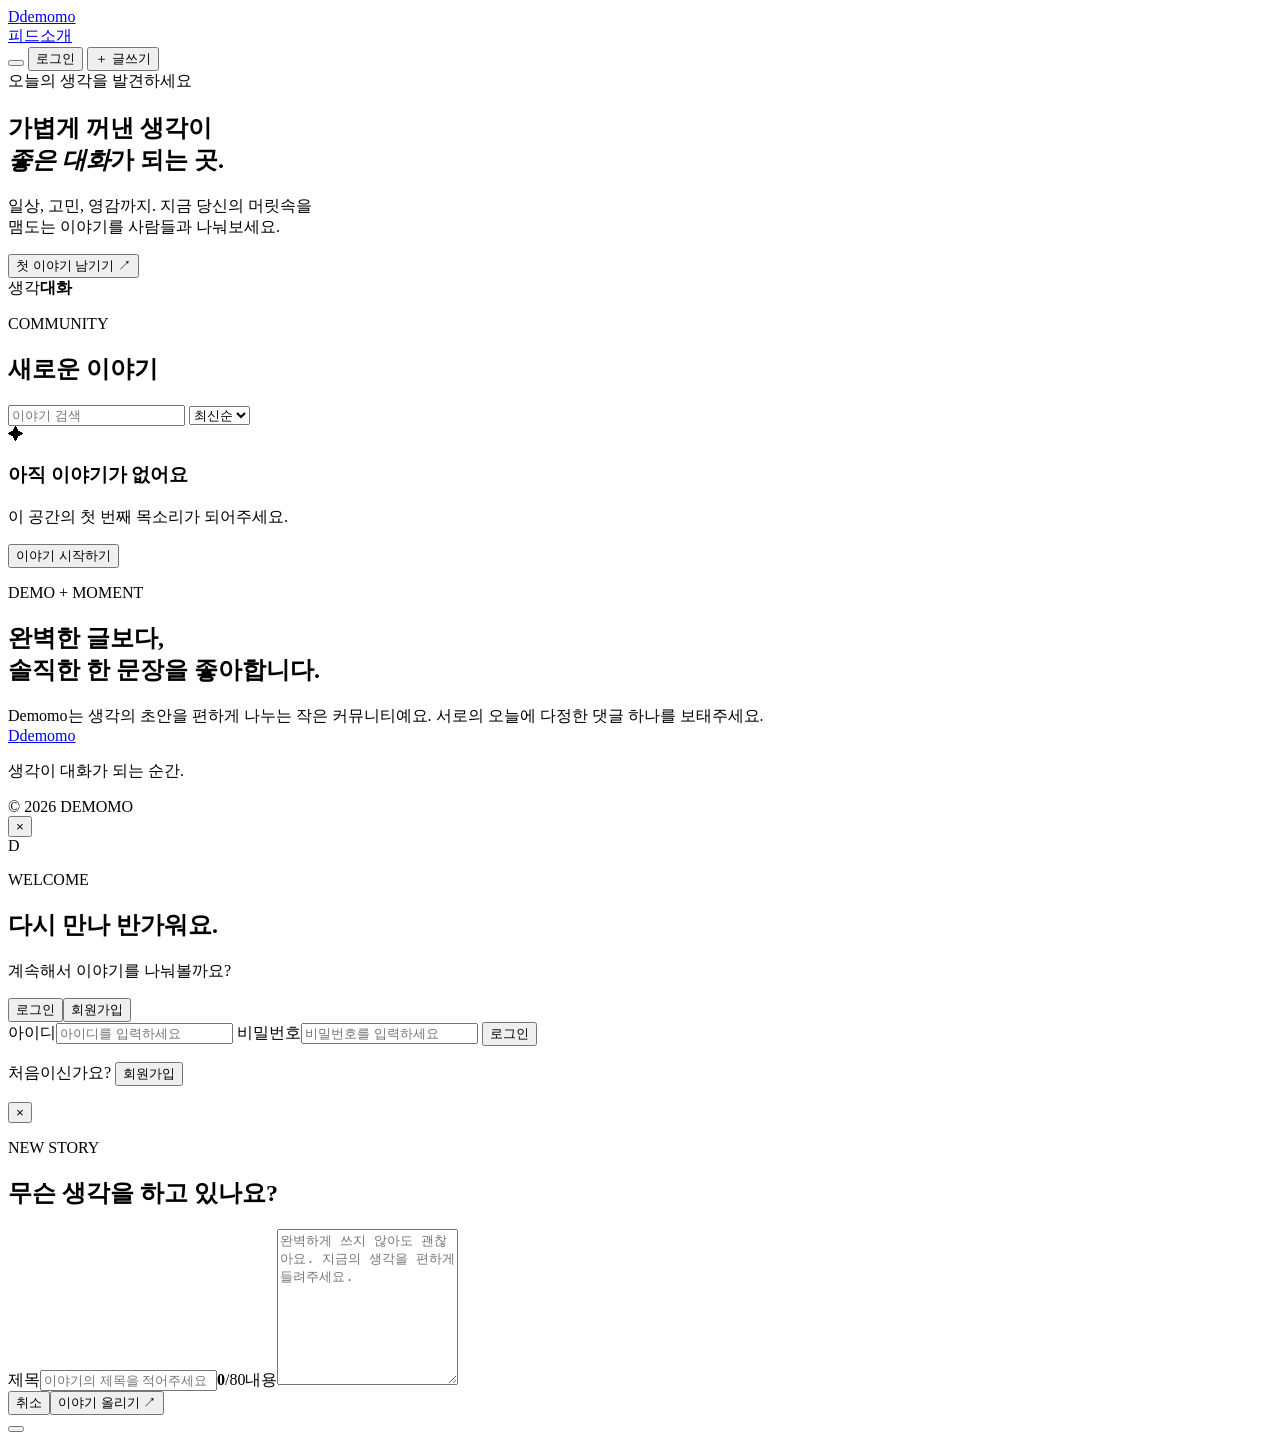
==== src/main/resources/static/index.html @ 604f8346 "프론트 추가" ====
<!doctype html>
<html lang="ko">
<head>
  <meta charset="UTF-8">
  <meta name="viewport" content="width=device-width, initial-scale=1.0">
  <meta name="theme-color" content="#f6f3ed">
  <title>Demomo — 이야기가 머무는 곳</title>
  <link rel="icon" href="/favicon.svg" type="image/svg+xml">
  <link rel="preconnect" href="https://fonts.googleapis.com">
  <link rel="preconnect" href="https://fonts.gstatic.com" crossorigin>
  <link href="https://fonts.googleapis.com/css2?family=DM+Sans:wght@400;500;600;700&family=Noto+Sans+KR:wght@400;500;600;700;800&display=swap" rel="stylesheet">
  <link rel="stylesheet" href="/styles.css">
</head>
<body>
  <div class="noise"></div>
  <header class="topbar">
    <a class="brand" href="#" aria-label="Demomo 홈"><span class="brand-mark">D</span><span>demomo</span></a>
    <nav class="nav" aria-label="주요 메뉴"><a class="active" href="#feed">피드</a><a href="#about">소개</a></nav>
    <div class="header-actions">
      <button class="icon-button" id="searchToggle" aria-label="검색 열기"><span class="search-icon"></span></button>
      <button class="button ghost" id="authButton">로그인</button>
      <button class="button primary" id="writeButton"><span>＋</span> 글쓰기</button>
    </div>
  </header>

  <main>
    <section class="hero" id="feed">
      <div class="eyebrow"><span></span> 오늘의 생각을 발견하세요</div>
      <h1>가볍게 꺼낸 생각이<br><em>좋은 대화</em>가 되는 곳.</h1>
      <p>일상, 고민, 영감까지. 지금 당신의 머릿속을<br class="desktop-only"> 맴도는 이야기를 사람들과 나눠보세요.</p>
      <button class="text-link" id="heroWrite">첫 이야기 남기기 <span>↗</span></button>
      <div class="hero-doodle" aria-hidden="true"><span>생각</span><i></i><b>대화</b></div>
    </section>

    <section class="content-shell">
      <div class="section-head">
        <div><p class="section-kicker">COMMUNITY</p><h2>새로운 이야기</h2></div>
        <div class="feed-tools">
          <label class="search-field" id="searchField"><span class="search-icon"></span><input id="searchInput" type="search" placeholder="이야기 검색" aria-label="게시글 검색"></label>
          <select id="sortSelect" aria-label="정렬"><option value="new">최신순</option><option value="views">조회순</option><option value="comments">댓글순</option></select>
        </div>
      </div>
      <div class="post-grid" id="postGrid" aria-live="polite"></div>
      <div class="empty-state hidden" id="emptyState"><div>✦</div><h3>아직 이야기가 없어요</h3><p>이 공간의 첫 번째 목소리가 되어주세요.</p><button class="button primary" data-open-write>이야기 시작하기</button></div>
    </section>

    <section class="about" id="about">
      <p>DEMO + MOMENT</p><h2>완벽한 글보다,<br>솔직한 한 문장을 좋아합니다.</h2>
      <div class="about-note">Demomo는 생각의 초안을 편하게 나누는 작은 커뮤니티예요. 서로의 오늘에 다정한 댓글 하나를 보태주세요.</div>
    </section>
  </main>

  <footer><a class="brand" href="#"><span class="brand-mark">D</span><span>demomo</span></a><p>생각이 대화가 되는 순간.</p><span>© 2026 DEMOMO</span></footer>

  <div class="modal-layer" id="authModal" aria-hidden="true">
    <div class="modal auth-modal" role="dialog" aria-modal="true" aria-labelledby="authTitle">
      <button class="close-button" data-close aria-label="닫기">×</button>
      <div class="modal-symbol">D</div><p class="section-kicker">WELCOME</p><h2 id="authTitle">다시 만나 반가워요.</h2><p class="modal-copy">계속해서 이야기를 나눠볼까요?</p>
      <div class="auth-tabs"><button class="active" data-auth-tab="login">로그인</button><button data-auth-tab="signup">회원가입</button></div>
      <form id="authForm">
        <label>아이디<input name="username" autocomplete="username" required minlength="3" placeholder="아이디를 입력하세요"></label>
        <label>비밀번호<input name="password" type="password" autocomplete="current-password" required minlength="4" placeholder="비밀번호를 입력하세요"></label>
        <button class="button primary wide" type="submit">로그인</button>
      </form>
      <p class="form-hint">처음이신가요? <button type="button" data-switch-auth>회원가입</button></p>
    </div>
  </div>

  <div class="modal-layer" id="writeModal" aria-hidden="true">
    <div class="modal write-modal" role="dialog" aria-modal="true" aria-labelledby="writeTitle">
      <button class="close-button" data-close aria-label="닫기">×</button><p class="section-kicker">NEW STORY</p><h2 id="writeTitle">무슨 생각을 하고 있나요?</h2>
      <form id="writeForm"><label>제목<input name="title" required maxlength="80" placeholder="이야기의 제목을 적어주세요"><span class="counter"><b id="titleCount">0</b>/80</span></label><label>내용<textarea name="content" required maxlength="3000" rows="10" placeholder="완벽하게 쓰지 않아도 괜찮아요. 지금의 생각을 편하게 들려주세요."></textarea></label><div class="form-actions"><button type="button" class="button ghost" data-close>취소</button><button type="submit" class="button primary">이야기 올리기 ↗</button></div></form>
    </div>
  </div>

  <div class="drawer-layer" id="detailLayer" aria-hidden="true"><button class="drawer-backdrop" data-close aria-label="닫기"></button><article class="detail-drawer" id="detailDrawer"></article></div>
  <div class="toast" id="toast" role="status"></div>
  <script src="/app.js" defer></script>
</body>
</html>
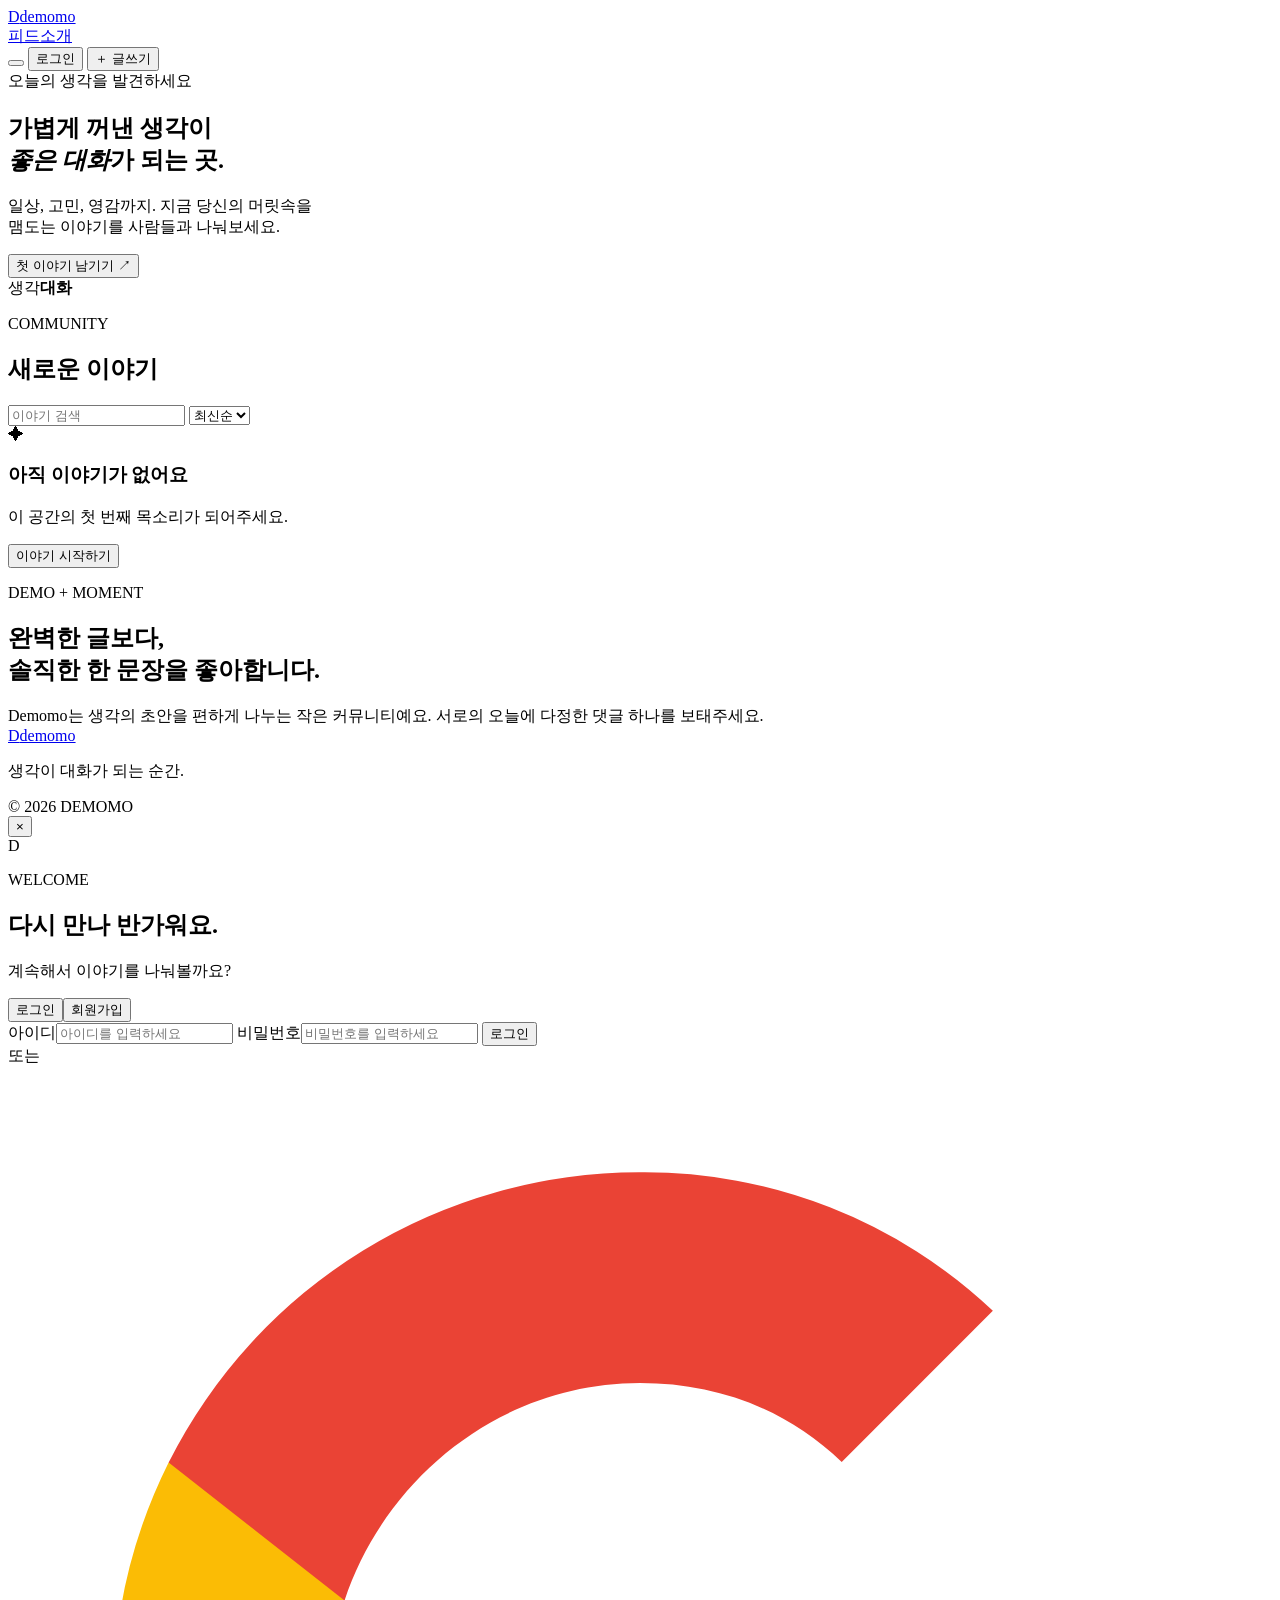
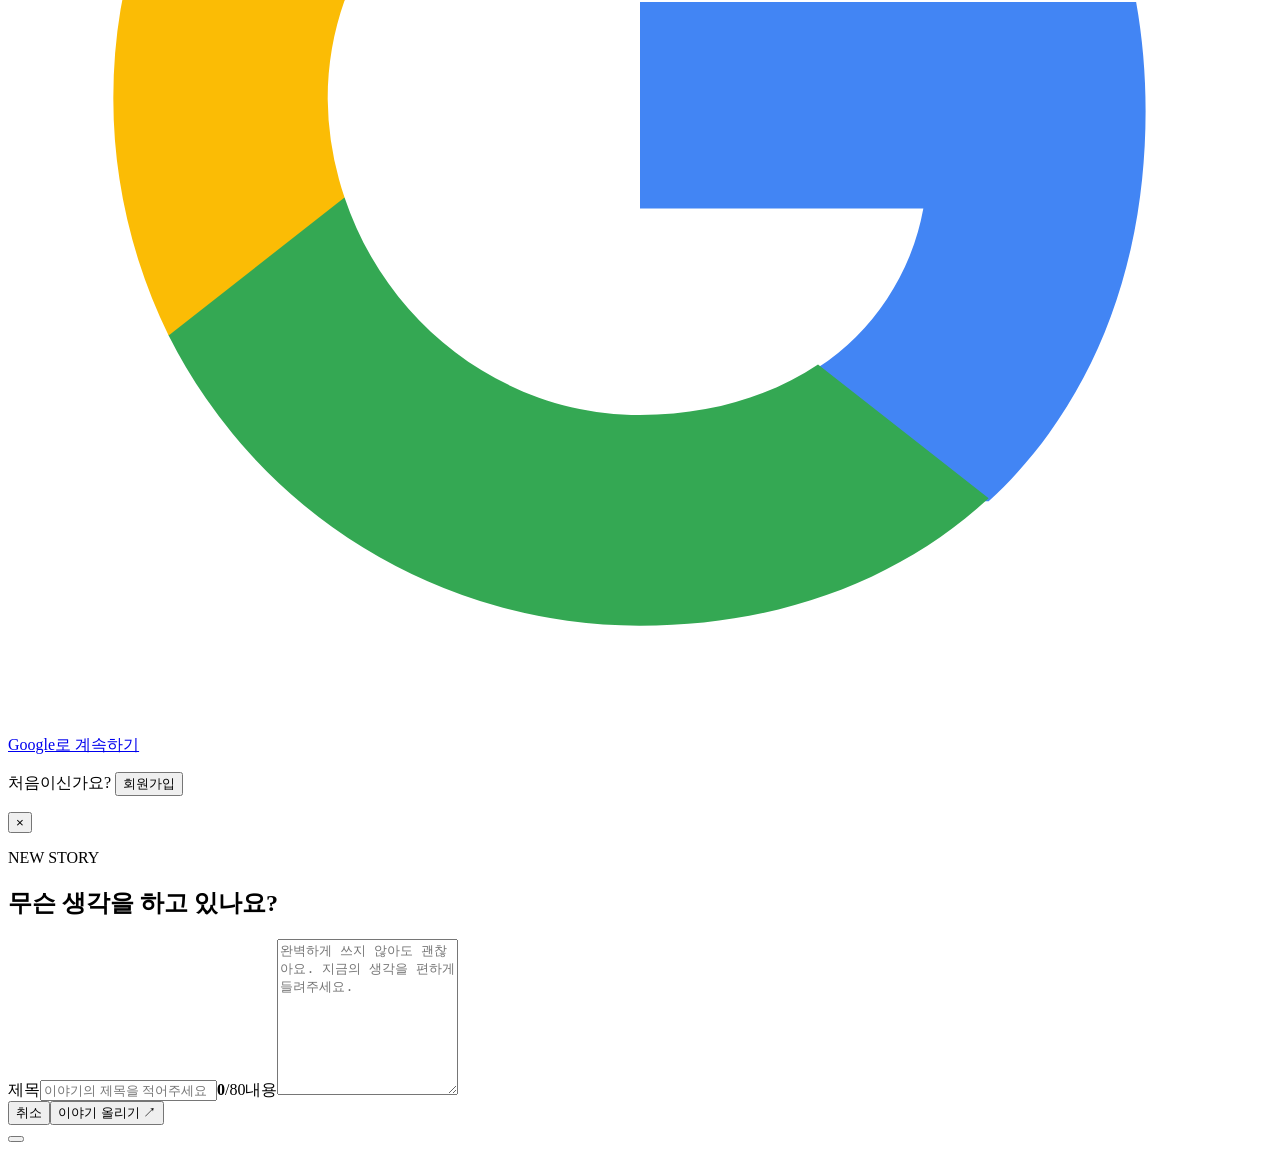
==== commit 2eb2827a: "Add Google OAuth login support" ====
--- a/src/main/resources/static/index.html
+++ b/src/main/resources/static/index.html
@@ -10,6 +10,7 @@
   <link rel="preconnect" href="https://fonts.gstatic.com" crossorigin>
   <link href="https://fonts.googleapis.com/css2?family=DM+Sans:wght@400;500;600;700&family=Noto+Sans+KR:wght@400;500;600;700;800&display=swap" rel="stylesheet">
   <link rel="stylesheet" href="/styles.css">
+  <link rel="stylesheet" href="/oauth.css">
 </head>
 <body>
   <div class="noise"></div>
@@ -62,6 +63,11 @@
         <label>비밀번호<input name="password" type="password" autocomplete="current-password" required minlength="4" placeholder="비밀번호를 입력하세요"></label>
         <button class="button primary wide" type="submit">로그인</button>
       </form>
+      <div class="auth-divider"><span>또는</span></div>
+      <a class="google-login" href="/oauth2/authorization/google">
+        <svg aria-hidden="true" viewBox="0 0 24 24"><path fill="#4285F4" d="M21.6 12.23c0-.71-.06-1.4-.18-2.07H12v3.92h5.38a4.6 4.6 0 0 1-2 3.02v2.54h3.24c1.9-1.75 2.98-4.33 2.98-7.41Z"/><path fill="#34A853" d="M12 22c2.7 0 4.97-.9 6.62-2.42l-3.24-2.54c-.9.6-2.04.96-3.38.96-2.61 0-4.82-1.76-5.61-4.13H3.05v2.62A10 10 0 0 0 12 22Z"/><path fill="#FBBC05" d="M6.39 13.87A6 6 0 0 1 6.07 12c0-.65.11-1.28.32-1.87V7.51H3.05A10 10 0 0 0 2 12c0 1.61.39 3.14 1.05 4.49l3.34-2.62Z"/><path fill="#EA4335" d="M12 6c1.47 0 2.79.5 3.83 1.5l2.87-2.87A9.62 9.62 0 0 0 12 2a10 10 0 0 0-8.95 5.51l3.34 2.62C7.18 7.76 9.39 6 12 6Z"/></svg>
+        Google로 계속하기
+      </a>
       <p class="form-hint">처음이신가요? <button type="button" data-switch-auth>회원가입</button></p>
     </div>
   </div>
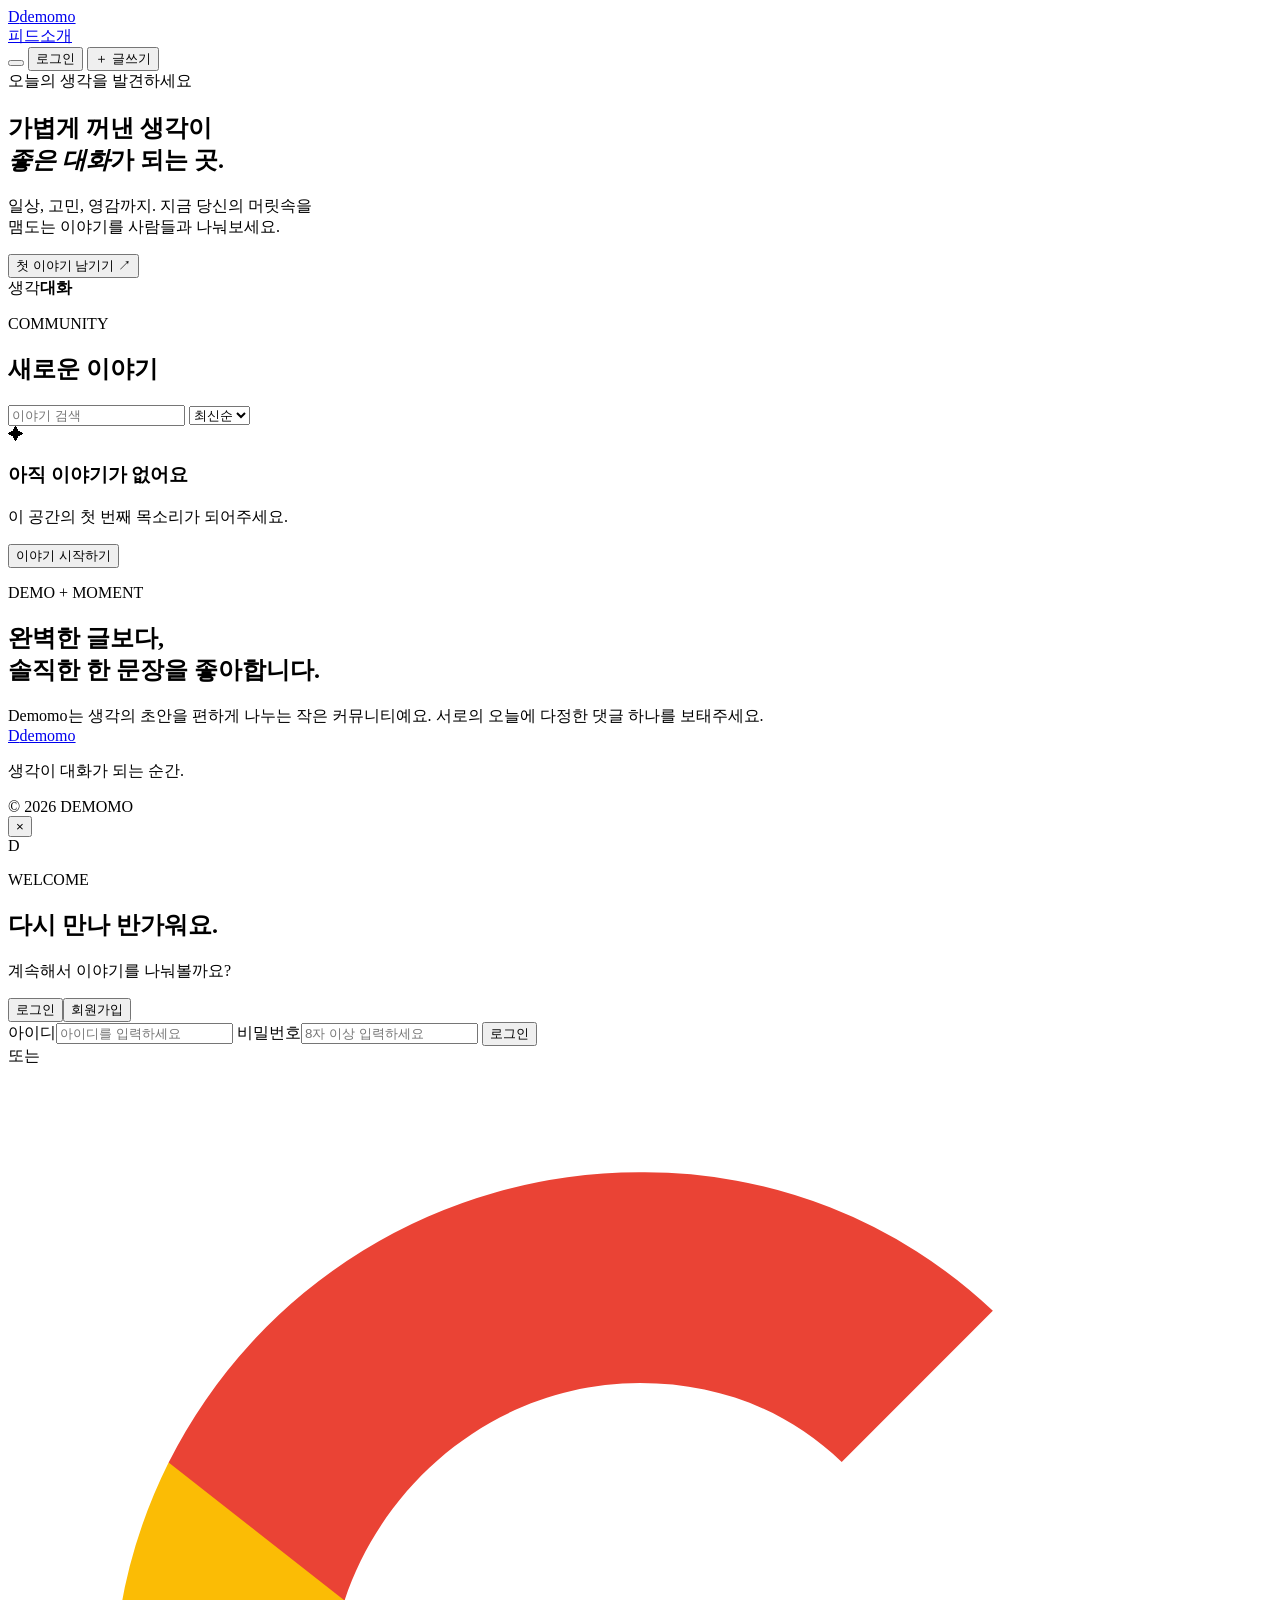
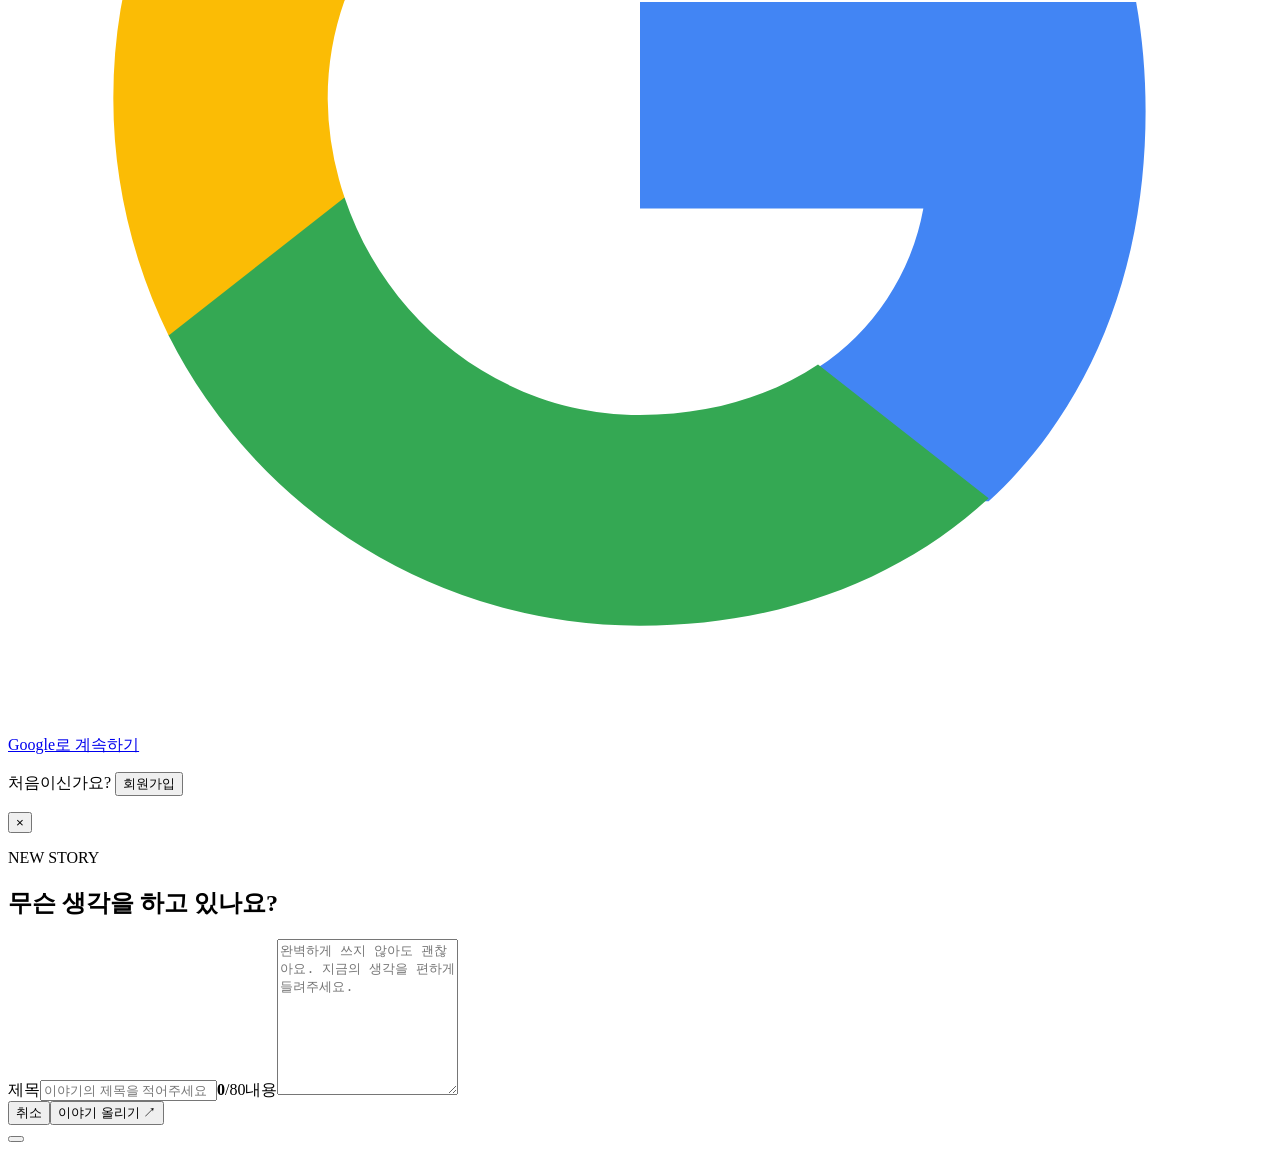
==== commit a4fb41eb: "fix authentication and board validation" ====
--- a/src/main/resources/static/index.html
+++ b/src/main/resources/static/index.html
@@ -60,7 +60,7 @@
       <div class="auth-tabs"><button class="active" data-auth-tab="login">로그인</button><button data-auth-tab="signup">회원가입</button></div>
       <form id="authForm">
         <label>아이디<input name="username" autocomplete="username" required minlength="3" placeholder="아이디를 입력하세요"></label>
-        <label>비밀번호<input name="password" type="password" autocomplete="current-password" required minlength="4" placeholder="비밀번호를 입력하세요"></label>
+        <label>비밀번호<input name="password" type="password" autocomplete="current-password" required minlength="8" placeholder="8자 이상 입력하세요"></label>
         <button class="button primary wide" type="submit">로그인</button>
       </form>
       <div class="auth-divider"><span>또는</span></div>
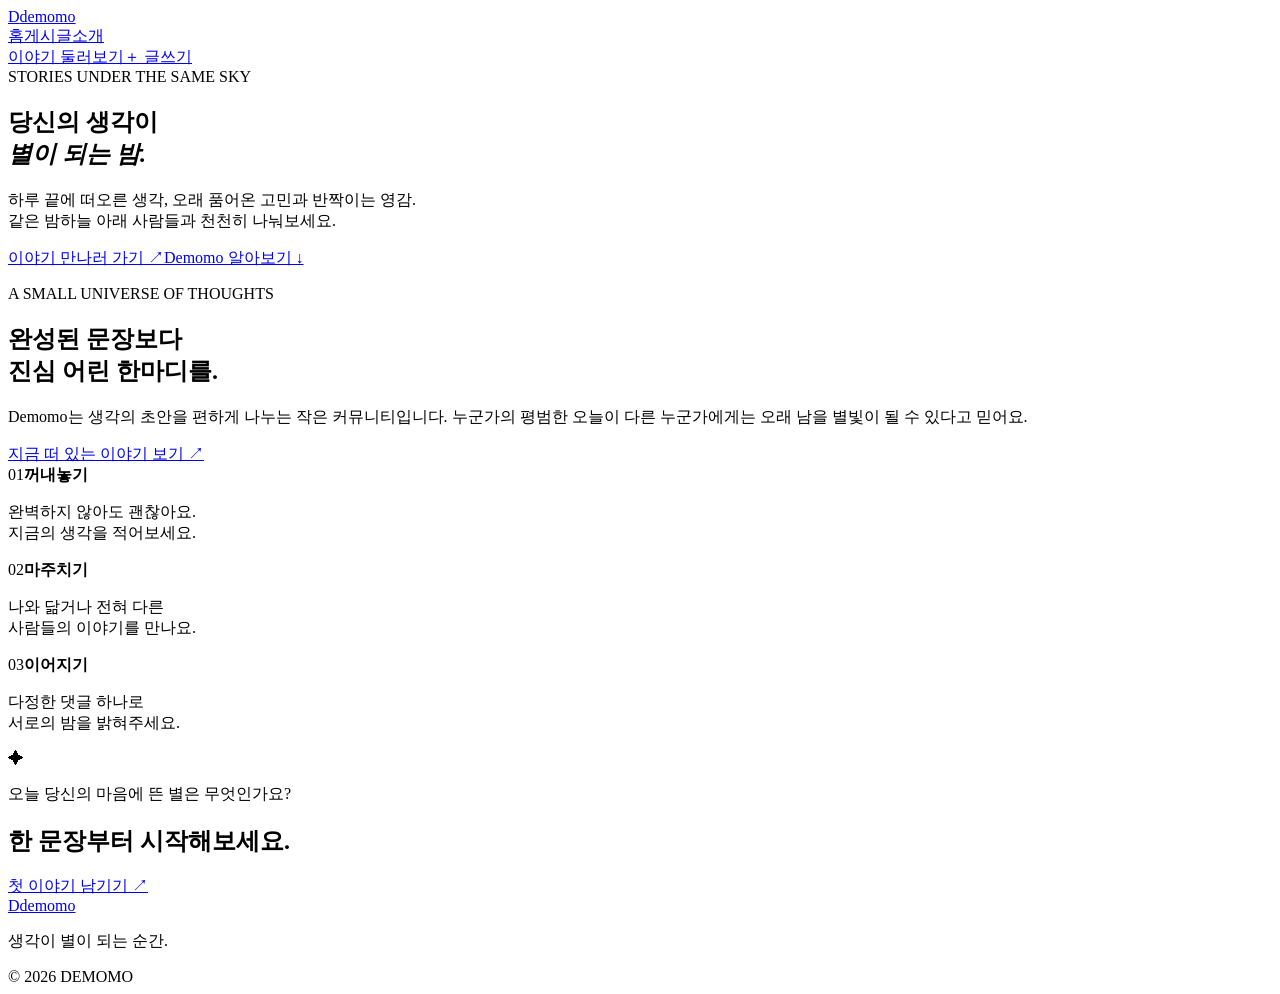
==== commit 9f701845: "feat: 밤하늘 테마와 게시글 페이지 분리" ====
--- a/src/main/resources/static/index.html
+++ b/src/main/resources/static/index.html
@@ -1,86 +1,9 @@
 <!doctype html>
-<html lang="ko">
-<head>
-  <meta charset="UTF-8">
-  <meta name="viewport" content="width=device-width, initial-scale=1.0">
-  <meta name="theme-color" content="#f6f3ed">
-  <title>Demomo — 이야기가 머무는 곳</title>
-  <link rel="icon" href="/favicon.svg" type="image/svg+xml">
-  <link rel="preconnect" href="https://fonts.googleapis.com">
-  <link rel="preconnect" href="https://fonts.gstatic.com" crossorigin>
-  <link href="https://fonts.googleapis.com/css2?family=DM+Sans:wght@400;500;600;700&family=Noto+Sans+KR:wght@400;500;600;700;800&display=swap" rel="stylesheet">
-  <link rel="stylesheet" href="/styles.css">
-  <link rel="stylesheet" href="/oauth.css">
-</head>
-<body>
-  <div class="noise"></div>
-  <header class="topbar">
-    <a class="brand" href="#" aria-label="Demomo 홈"><span class="brand-mark">D</span><span>demomo</span></a>
-    <nav class="nav" aria-label="주요 메뉴"><a class="active" href="#feed">피드</a><a href="#about">소개</a></nav>
-    <div class="header-actions">
-      <button class="icon-button" id="searchToggle" aria-label="검색 열기"><span class="search-icon"></span></button>
-      <button class="button ghost" id="authButton">로그인</button>
-      <button class="button primary" id="writeButton"><span>＋</span> 글쓰기</button>
-    </div>
-  </header>
-
-  <main>
-    <section class="hero" id="feed">
-      <div class="eyebrow"><span></span> 오늘의 생각을 발견하세요</div>
-      <h1>가볍게 꺼낸 생각이<br><em>좋은 대화</em>가 되는 곳.</h1>
-      <p>일상, 고민, 영감까지. 지금 당신의 머릿속을<br class="desktop-only"> 맴도는 이야기를 사람들과 나눠보세요.</p>
-      <button class="text-link" id="heroWrite">첫 이야기 남기기 <span>↗</span></button>
-      <div class="hero-doodle" aria-hidden="true"><span>생각</span><i></i><b>대화</b></div>
-    </section>
-
-    <section class="content-shell">
-      <div class="section-head">
-        <div><p class="section-kicker">COMMUNITY</p><h2>새로운 이야기</h2></div>
-        <div class="feed-tools">
-          <label class="search-field" id="searchField"><span class="search-icon"></span><input id="searchInput" type="search" placeholder="이야기 검색" aria-label="게시글 검색"></label>
-          <select id="sortSelect" aria-label="정렬"><option value="new">최신순</option><option value="views">조회순</option><option value="comments">댓글순</option></select>
-        </div>
-      </div>
-      <div class="post-grid" id="postGrid" aria-live="polite"></div>
-      <div class="empty-state hidden" id="emptyState"><div>✦</div><h3>아직 이야기가 없어요</h3><p>이 공간의 첫 번째 목소리가 되어주세요.</p><button class="button primary" data-open-write>이야기 시작하기</button></div>
-    </section>
-
-    <section class="about" id="about">
-      <p>DEMO + MOMENT</p><h2>완벽한 글보다,<br>솔직한 한 문장을 좋아합니다.</h2>
-      <div class="about-note">Demomo는 생각의 초안을 편하게 나누는 작은 커뮤니티예요. 서로의 오늘에 다정한 댓글 하나를 보태주세요.</div>
-    </section>
-  </main>
-
-  <footer><a class="brand" href="#"><span class="brand-mark">D</span><span>demomo</span></a><p>생각이 대화가 되는 순간.</p><span>© 2026 DEMOMO</span></footer>
-
-  <div class="modal-layer" id="authModal" aria-hidden="true">
-    <div class="modal auth-modal" role="dialog" aria-modal="true" aria-labelledby="authTitle">
-      <button class="close-button" data-close aria-label="닫기">×</button>
-      <div class="modal-symbol">D</div><p class="section-kicker">WELCOME</p><h2 id="authTitle">다시 만나 반가워요.</h2><p class="modal-copy">계속해서 이야기를 나눠볼까요?</p>
-      <div class="auth-tabs"><button class="active" data-auth-tab="login">로그인</button><button data-auth-tab="signup">회원가입</button></div>
-      <form id="authForm">
-        <label>아이디<input name="username" autocomplete="username" required minlength="3" placeholder="아이디를 입력하세요"></label>
-        <label>비밀번호<input name="password" type="password" autocomplete="current-password" required minlength="8" placeholder="8자 이상 입력하세요"></label>
-        <button class="button primary wide" type="submit">로그인</button>
-      </form>
-      <div class="auth-divider"><span>또는</span></div>
-      <a class="google-login" href="/oauth2/authorization/google">
-        <svg aria-hidden="true" viewBox="0 0 24 24"><path fill="#4285F4" d="M21.6 12.23c0-.71-.06-1.4-.18-2.07H12v3.92h5.38a4.6 4.6 0 0 1-2 3.02v2.54h3.24c1.9-1.75 2.98-4.33 2.98-7.41Z"/><path fill="#34A853" d="M12 22c2.7 0 4.97-.9 6.62-2.42l-3.24-2.54c-.9.6-2.04.96-3.38.96-2.61 0-4.82-1.76-5.61-4.13H3.05v2.62A10 10 0 0 0 12 22Z"/><path fill="#FBBC05" d="M6.39 13.87A6 6 0 0 1 6.07 12c0-.65.11-1.28.32-1.87V7.51H3.05A10 10 0 0 0 2 12c0 1.61.39 3.14 1.05 4.49l3.34-2.62Z"/><path fill="#EA4335" d="M12 6c1.47 0 2.79.5 3.83 1.5l2.87-2.87A9.62 9.62 0 0 0 12 2a10 10 0 0 0-8.95 5.51l3.34 2.62C7.18 7.76 9.39 6 12 6Z"/></svg>
-        Google로 계속하기
-      </a>
-      <p class="form-hint">처음이신가요? <button type="button" data-switch-auth>회원가입</button></p>
-    </div>
-  </div>
-
-  <div class="modal-layer" id="writeModal" aria-hidden="true">
-    <div class="modal write-modal" role="dialog" aria-modal="true" aria-labelledby="writeTitle">
-      <button class="close-button" data-close aria-label="닫기">×</button><p class="section-kicker">NEW STORY</p><h2 id="writeTitle">무슨 생각을 하고 있나요?</h2>
-      <form id="writeForm"><label>제목<input name="title" required maxlength="80" placeholder="이야기의 제목을 적어주세요"><span class="counter"><b id="titleCount">0</b>/80</span></label><label>내용<textarea name="content" required maxlength="3000" rows="10" placeholder="완벽하게 쓰지 않아도 괜찮아요. 지금의 생각을 편하게 들려주세요."></textarea></label><div class="form-actions"><button type="button" class="button ghost" data-close>취소</button><button type="submit" class="button primary">이야기 올리기 ↗</button></div></form>
-    </div>
-  </div>
-
-  <div class="drawer-layer" id="detailLayer" aria-hidden="true"><button class="drawer-backdrop" data-close aria-label="닫기"></button><article class="detail-drawer" id="detailDrawer"></article></div>
-  <div class="toast" id="toast" role="status"></div>
-  <script src="/app.js" defer></script>
-</body>
-</html>
+<html lang="ko"><head><meta charset="UTF-8"><meta name="viewport" content="width=device-width,initial-scale=1"><meta name="theme-color" content="#1a2232"><title>Demomo — 이야기가 머무는 밤</title><link rel="icon" href="/favicon.svg"><link rel="preconnect" href="https://fonts.googleapis.com"><link rel="preconnect" href="https://fonts.gstatic.com" crossorigin><link href="https://fonts.googleapis.com/css2?family=DM+Sans:wght@400;500;600;700&family=Noto+Sans+KR:wght@400;500;600;700;800&display=swap" rel="stylesheet"><link rel="stylesheet" href="/styles.css"><link rel="stylesheet" href="/pages.css"></head>
+<body class="home-page"><div class="noise"></div>
+<header class="topbar"><a class="brand" href="/"><span class="brand-mark">D</span><span>demomo</span></a><nav class="nav"><a class="active" href="/">홈</a><a href="/boards.html">게시글</a><a href="#about">소개</a></nav><div class="header-actions"><a class="button ghost" href="/boards.html">이야기 둘러보기</a><a class="button primary" href="/boards.html?write=true">＋ 글쓰기</a></div></header>
+<main><section class="hero home-hero"><div class="moon" aria-hidden="true"><i></i><i></i><i></i></div><div class="eyebrow"><span></span> STORIES UNDER THE SAME SKY</div><h1>당신의 생각이<br><em>별이 되는 밤.</em></h1><p>하루 끝에 떠오른 생각, 오래 품어온 고민과 반짝이는 영감.<br class="desktop-only"> 같은 밤하늘 아래 사람들과 천천히 나눠보세요.</p><div class="hero-actions"><a class="button primary large" href="/boards.html">이야기 만나러 가기 ↗</a><a class="text-link" href="#about">Demomo 알아보기 ↓</a></div><div class="constellation" aria-hidden="true"><span></span><span></span><span></span><span></span><span></span></div></section>
+<section class="home-intro" id="about"><div><p class="section-kicker">A SMALL UNIVERSE OF THOUGHTS</p><h2>완성된 문장보다<br>진심 어린 한마디를.</h2></div><div class="intro-copy"><p>Demomo는 생각의 초안을 편하게 나누는 작은 커뮤니티입니다. 누군가의 평범한 오늘이 다른 누군가에게는 오래 남을 별빛이 될 수 있다고 믿어요.</p><a class="text-link" href="/boards.html">지금 떠 있는 이야기 보기 ↗</a></div></section>
+<section class="home-cards"><article><span>01</span><b>꺼내놓기</b><p>완벽하지 않아도 괜찮아요.<br>지금의 생각을 적어보세요.</p></article><article><span>02</span><b>마주치기</b><p>나와 닮거나 전혀 다른<br>사람들의 이야기를 만나요.</p></article><article><span>03</span><b>이어지기</b><p>다정한 댓글 하나로<br>서로의 밤을 밝혀주세요.</p></article></section>
+<section class="home-cta"><span>✦</span><p>오늘 당신의 마음에 뜬 별은 무엇인가요?</p><h2>한 문장부터 시작해보세요.</h2><a class="button primary large" href="/boards.html?write=true">첫 이야기 남기기 ↗</a></section></main>
+<footer><a class="brand" href="/"><span class="brand-mark">D</span><span>demomo</span></a><p>생각이 별이 되는 순간.</p><span>© 2026 DEMOMO</span></footer></body></html>
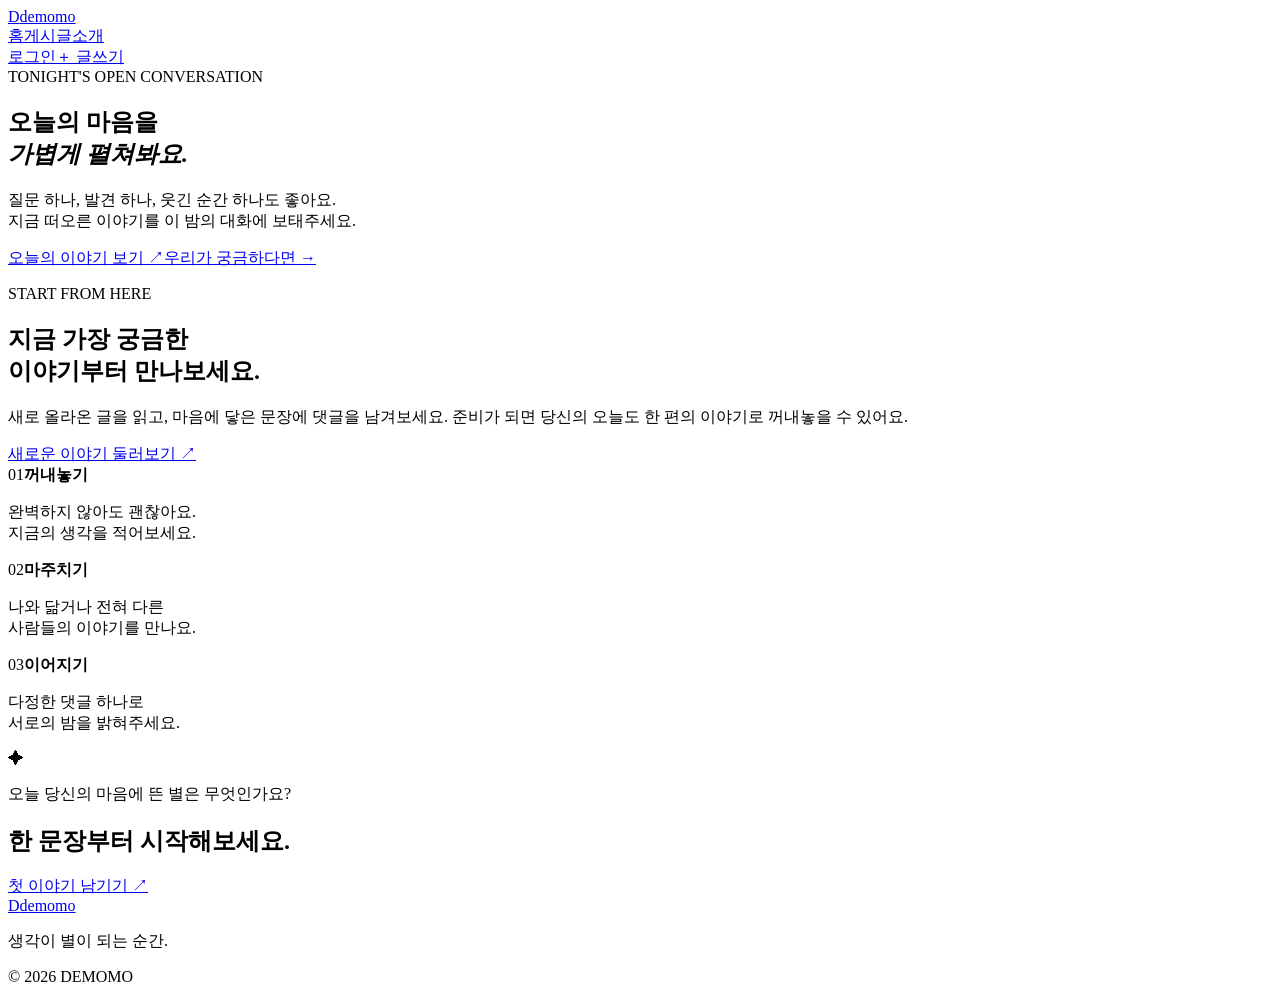
==== commit 02d50355: "feat-auth-profile-experience" ====
--- a/src/main/resources/static/index.html
+++ b/src/main/resources/static/index.html
@@ -1,9 +1,9 @@
 <!doctype html>
 <html lang="ko"><head><meta charset="UTF-8"><meta name="viewport" content="width=device-width,initial-scale=1"><meta name="theme-color" content="#1a2232"><title>Demomo — 이야기가 머무는 밤</title><link rel="icon" href="/favicon.svg"><link rel="preconnect" href="https://fonts.googleapis.com"><link rel="preconnect" href="https://fonts.gstatic.com" crossorigin><link href="https://fonts.googleapis.com/css2?family=DM+Sans:wght@400;500;600;700&family=Noto+Sans+KR:wght@400;500;600;700;800&display=swap" rel="stylesheet"><link rel="stylesheet" href="/styles.css"><link rel="stylesheet" href="/pages.css"></head>
 <body class="home-page"><div class="noise"></div>
-<header class="topbar"><a class="brand" href="/"><span class="brand-mark">D</span><span>demomo</span></a><nav class="nav"><a class="active" href="/">홈</a><a href="/boards.html">게시글</a><a href="#about">소개</a></nav><div class="header-actions"><a class="button ghost" href="/boards.html">이야기 둘러보기</a><a class="button primary" href="/boards.html?write=true">＋ 글쓰기</a></div></header>
-<main><section class="hero home-hero"><div class="moon" aria-hidden="true"><i></i><i></i><i></i></div><div class="eyebrow"><span></span> STORIES UNDER THE SAME SKY</div><h1>당신의 생각이<br><em>별이 되는 밤.</em></h1><p>하루 끝에 떠오른 생각, 오래 품어온 고민과 반짝이는 영감.<br class="desktop-only"> 같은 밤하늘 아래 사람들과 천천히 나눠보세요.</p><div class="hero-actions"><a class="button primary large" href="/boards.html">이야기 만나러 가기 ↗</a><a class="text-link" href="#about">Demomo 알아보기 ↓</a></div><div class="constellation" aria-hidden="true"><span></span><span></span><span></span><span></span><span></span></div></section>
-<section class="home-intro" id="about"><div><p class="section-kicker">A SMALL UNIVERSE OF THOUGHTS</p><h2>완성된 문장보다<br>진심 어린 한마디를.</h2></div><div class="intro-copy"><p>Demomo는 생각의 초안을 편하게 나누는 작은 커뮤니티입니다. 누군가의 평범한 오늘이 다른 누군가에게는 오래 남을 별빛이 될 수 있다고 믿어요.</p><a class="text-link" href="/boards.html">지금 떠 있는 이야기 보기 ↗</a></div></section>
+<header class="topbar"><a class="brand" href="/"><span class="brand-mark">D</span><span>demomo</span></a><nav class="nav"><a class="active" href="/">홈</a><a href="/boards.html">게시글</a><a href="/about.html">소개</a></nav><div class="header-actions"><a class="button ghost" data-logged-out href="/boards.html?login=true">로그인</a><a class="button account-button" data-logged-in href="/mypage.html" hidden>마이페이지</a><button class="button account-button" data-logged-in data-logout hidden>로그아웃</button><a class="button primary" href="/boards.html?write=true">＋ 글쓰기</a></div></header>
+<main><section class="hero home-hero"><div class="moon" aria-hidden="true"><i></i><i></i><i></i></div><div class="eyebrow"><span></span> TONIGHT'S OPEN CONVERSATION</div><h1>오늘의 마음을<br><em>가볍게 펼쳐봐요.</em></h1><p>질문 하나, 발견 하나, 웃긴 순간 하나도 좋아요.<br class="desktop-only"> 지금 떠오른 이야기를 이 밤의 대화에 보태주세요.</p><div class="hero-actions"><a class="button primary large" href="/boards.html">오늘의 이야기 보기 ↗</a><a class="text-link" href="/about.html">우리가 궁금하다면 →</a></div><div class="constellation" aria-hidden="true"><span></span><span></span><span></span><span></span><span></span></div></section>
+<section class="home-intro"><div><p class="section-kicker">START FROM HERE</p><h2>지금 가장 궁금한<br>이야기부터 만나보세요.</h2></div><div class="intro-copy"><p>새로 올라온 글을 읽고, 마음에 닿은 문장에 댓글을 남겨보세요. 준비가 되면 당신의 오늘도 한 편의 이야기로 꺼내놓을 수 있어요.</p><a class="text-link" href="/boards.html">새로운 이야기 둘러보기 ↗</a></div></section>
 <section class="home-cards"><article><span>01</span><b>꺼내놓기</b><p>완벽하지 않아도 괜찮아요.<br>지금의 생각을 적어보세요.</p></article><article><span>02</span><b>마주치기</b><p>나와 닮거나 전혀 다른<br>사람들의 이야기를 만나요.</p></article><article><span>03</span><b>이어지기</b><p>다정한 댓글 하나로<br>서로의 밤을 밝혀주세요.</p></article></section>
 <section class="home-cta"><span>✦</span><p>오늘 당신의 마음에 뜬 별은 무엇인가요?</p><h2>한 문장부터 시작해보세요.</h2><a class="button primary large" href="/boards.html?write=true">첫 이야기 남기기 ↗</a></section></main>
-<footer><a class="brand" href="/"><span class="brand-mark">D</span><span>demomo</span></a><p>생각이 별이 되는 순간.</p><span>© 2026 DEMOMO</span></footer></body></html>
+<footer><a class="brand" href="/"><span class="brand-mark">D</span><span>demomo</span></a><p>생각이 별이 되는 순간.</p><span>© 2026 DEMOMO</span></footer><script src="/header-auth.js?v=2" defer></script></body></html>
